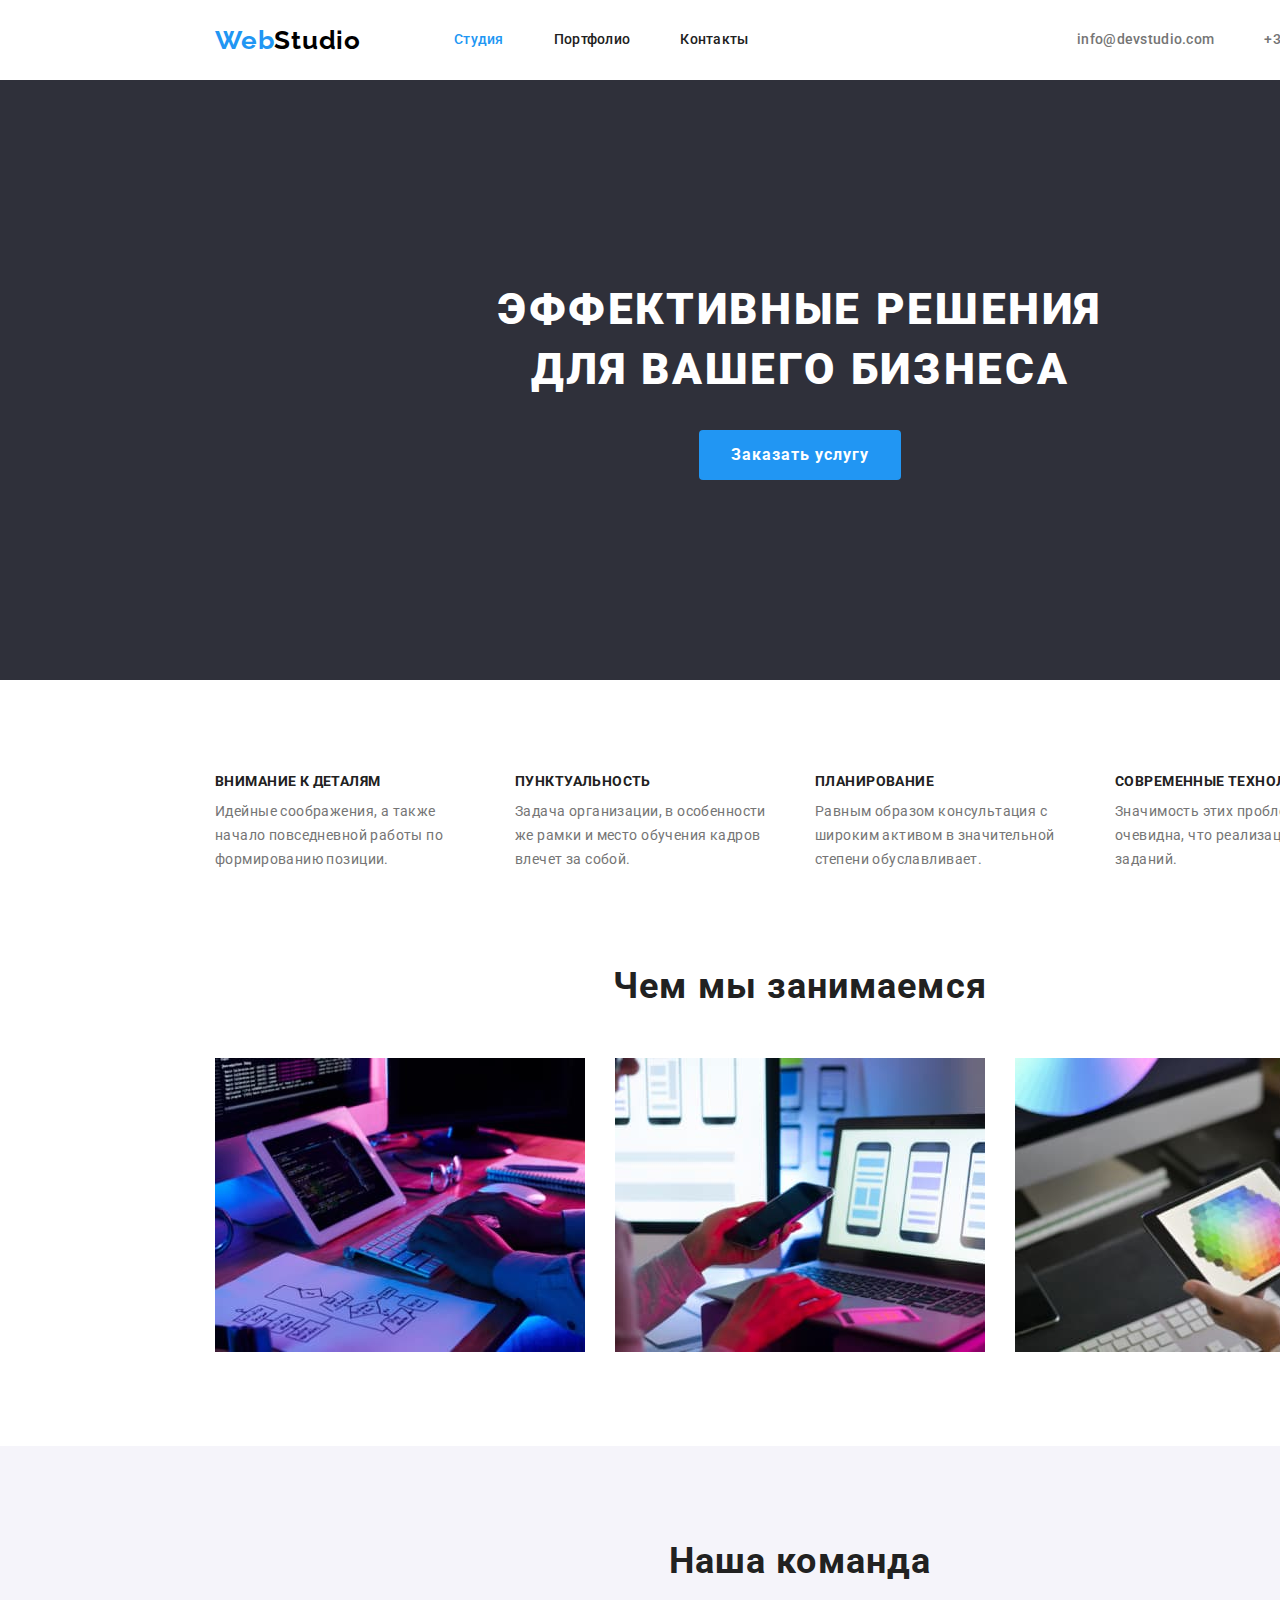
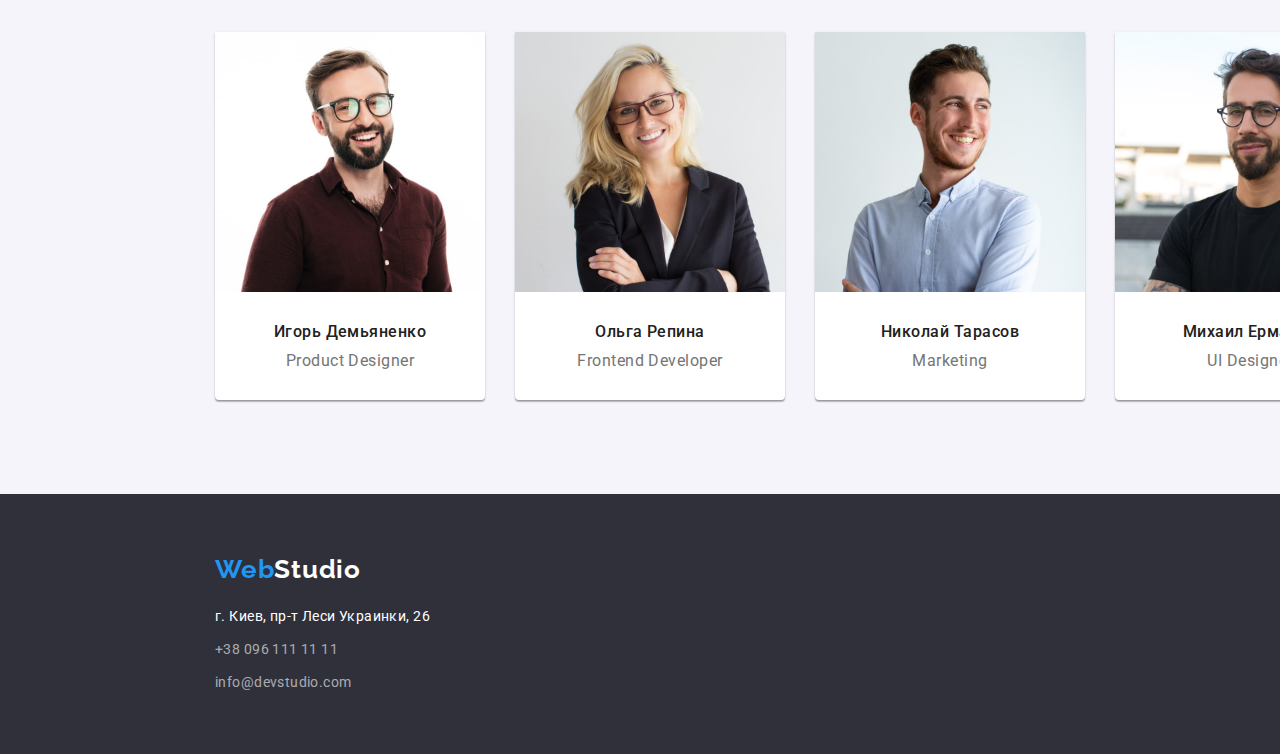
==== index.html @ 04541c27 "copy files from hw-2" ====
<!DOCTYPE html>
<html lang="ru">
  <head>
    <meta charset="UTF-8" />
    <meta http-equiv="X-UA-Compatible" content="IE=edge" />
    <meta name="viewport" content="width=device-width, initial-scale=1.0" />
    <title>Document</title>
    <link rel="preconnect" href="https://fonts.googleapis.com" />
    <link rel="preconnect" href="https://fonts.gstatic.com" crossorigin />
    <link
      href="https://fonts.googleapis.com/css2?family=Raleway:wght@700&family=Roboto:wght@400;500;700;900&display=swap"
      rel="stylesheet"
    />
    <link
      rel="stylesheet"
      href="https://cdnjs.cloudflare.com/ajax/libs/modern-normalize/1.1.0/modern-normalize.css"
    />
    <link rel="stylesheet" href="./css/styles.css" />
  </head>

  <body>
    <!-- header section -->
    <header class="header">
      <div class="header-container container">
        <nav class="navigation">
          <a class="logo link" lang="en" href="index.html">
            Web<span class="logo-header">Studio</span>
          </a>
          <ul class="nav-list list">
            <li class="nav-list-item">
              <a class="nav-list-link link accent current" href="./index.html"
                >Студия</a
              >
            </li>
            <li class="nav-list-item">
              <a class="nav-list-link link accent" href="./portfolio.html"
                >Портфолио</a
              >
            </li>
            <li class="nav-list-item">
              <a class="nav-list-link link accent" href="">Контакты</a>
            </li>
          </ul>
        </nav>
        <ul class="contacts list">
          <li class="contact-item">
            <a class="contact link accent" href="mailto:info@devstudio.com"
              >info@devstudio.com</a
            >
          </li>
          <li class="contact-item">
            <a class="contact link accent" href="tel:+380961111111"
              >+38 096 111 11 11</a
            >
          </li>
        </ul>
      </div>
    </header>
    <!-- main content section -->
    <main class="main-section">
      <!-- hero section -->
      <section class="hero">
        <div class="hero-container container">
          <h1 class="main-title">
            Эффективные решения<br />для вашего бизнеса
          </h1>
          <button class="button" type="button">Заказать услугу</button>
        </div>
      </section>
      <!--main features-->
      <section class="main-features">
        <div class="features-container container">
          <ul class="features-list list">
            <li class="main-features-item">
              <h3 class="main-features-title">Внимание к деталям</h3>
              <p class="text description">
                Идейные соображения, а также начало повседневной работы по
                формированию позиции.
              </p>
            </li>
            <li class="main-features-item">
              <h3 class="main-features-title">Пунктуальность</h3>
              <p class="text description">
                Задача организации, в особенности же рамки и место обучения
                кадров влечет за собой.
              </p>
            </li>
            <li class="main-features-item">
              <h3 class="main-features-title">Планирование</h3>
              <p class="text description">
                Равным образом консультация с широким активом в значительной
                степени обуславливает.
              </p>
            </li>
            <li class="main-features-item">
              <h3 class="main-features-title">Современные технологии</h3>
              <p class="text description">
                Значимость этих проблем настолько очевидна, что реализация
                плановых заданий.
              </p>
            </li>
          </ul>
        </div>
      </section>
      <!-- what_we_do section -->
      <section class="work-process">
        <div class="work-process-container container">
          <h2 class="sabtitle">Чем мы занимаемся</h2>
          <ul class="work-process-list list">
            <li class="work-process-item">
              <img
                class="work-process-img"
                src="./images/box-1.jpg"
                alt="процесс разработки"
                width="370"
                height="294"
              />
            </li>
            <li class="work-process-item">
              <img
                class="work-process-img"
                src="./images/box-2.jpg"
                alt="оформление мобильного преложения"
                width="370"
                height="294"
              />
            </li>
            <li class="work-process-item">
              <img
                class="work-process-img"
                src="./images/box-3.jpg"
                alt="палитра цветов на планшете"
                width="370"
                height="294"
              />
            </li>
          </ul>
        </div>
      </section>
      <!-- Our team section -->
      <section class="our-team">
        <div class="our-team-container container">
          <h2 class="our-team-title sabtitle">Наша команда</h2>
          <ul class="employees-list list">
            <li class="employee">
              <img
                class="employee-img"
                src="./images/img.jpg"
                alt="Игорь Демьяненко"
                width="270"
                height="260"
              />
              <div class="employeee-info-container">
                <h3 class="employee-name">Игорь Демьяненко</h3>
                <p class="position" lang="en">Product Designer</p>
              </div>
            </li>
            <li class="employee">
              <img
                class="employee-img"
                src="./images/img-1.jpg"
                alt="Ольга Репина"
                width="270"
                height="260"
              />
              <div class="employeee-info-container">
                <h3 class="employee-name">Ольга Репина</h3>
                <p class="position">Frontend Developer</p>
              </div>
            </li>
            <li class="employee">
              <img
                class="employee-img"
                src="./images/img-2.jpg"
                alt="Николай Тарасов"
                width="270"
                height="260"
              />
              <div class="employeee-info-container">
                <h3 class="employee-name">Николай Тарасов</h3>
                <p class="position">Marketing</p>
              </div>
            </li>
            <li class="employee">
              <img
                class="employee-img"
                src="./images/img-3.jpg"
                alt="Михаил Ермаков"
                width="270"
                height="260"
              />
              <div class="employeee-info-container">
                <h3 class="employee-name">Михаил Ермаков</h3>
                <p class="position">UI Designer</p>
              </div>
            </li>
          </ul>
        </div>
      </section>
    </main>
    <!-- footer section -->
    <footer class="footer">
      <div class="footer-container container">
        <a class="logo link" lang="en" href="index.html">
          Web<span class="logo-footer">Studio</span>
        </a>
        <address class="address">
          <p class="address-text description">
            г. Киев, пр-т Леси Украинки, 26
          </p>
          <ul class="contact-footer-list list">
            <li class="contact-footer-item">
              <a
                class="contact-footer-link link accent description"
                href="tel:+380961111111"
                >+38 096 111 11 11</a
              >
            </li>
            <li class="contact-footer-item">
              <a
                class="contact-footer-link link accent description"
                lang="en"
                href="mailto:info@devstudio.com"
                >info@devstudio.com</a
              >
            </li>
          </ul>
        </address>
      </div>
    </footer>
  </body>
</html>
---- css/styles.css ----
html {
  box-sizing: border-box;
  width: 1600px;
  margin: auto;
}

*,
*::before,
*::after {
  box-sizing: inherit;
}
:root {
  --primary-font-family: 'Roboto', sans-serif;
  --secondary-font-family: 'Raleway', sans-serif;
  --accent-color: #2196f3;
  --primary-title-color: #212121;
  --secondary-title-color: #ffffff;
  --text-color: #757575;
  --primary-logo-color: #000000;
  --secondary-logo-color: #ffffff;
  --primery-background-color: #ffffff;
  --secondary-background-color: #2f303a;
  --button-hover: #188ce8;
  --secondary-main-bg-color: #f5f4fa;
}

.list {
  list-style: none;
}
.link {
  text-decoration: none;
}

h1,
h2,
h3,
p,
ul {
  margin: 0;
  padding: 0;
}

body {
  font-family: var(--primary-font-family);
  color: var(--primary-title-color);
  margin: 0;
}

/* =====START COMPONENTS===== */

.container {
  width: 1200px;
  padding-right: 15px;
  padding-left: 15px;
  margin: auto;
}

.accent:hover,
.accent:focus {
  color: var(--accent-color);
}

/* .logo-web {
  color: var(--accent-color);
} */

.sabtitle {
  font-weight: 700;
  font-size: 36px;
  line-height: 1.17;
  text-align: center;
  letter-spacing: 0.03em;
  margin-bottom: 50px;
}

.description {
  font-size: 14px;
  line-height: 1.71;
  letter-spacing: 0.03em;
}

/* =====END COMPONENTS===== */

/* ======START HEADER====== */

.header-container {
  display: flex;
  align-items: center;
  /* justify-content: space-between; */
}

.header {
  background-color: var(--primery-background-color);
  font-weight: 500;
  font-size: 14px;
  line-height: 1.14;
  letter-spacing: 0.02em;
}

.navigation {
  display: flex;
  align-items: center;
}

.logo {
  font-family: var(--secondary-font-family);
  font-weight: 700;
  font-size: 26px;
  line-height: 1.19;
  letter-spacing: 0.03em;
  color: var(--accent-color);
}
.logo-header {
  color: var(--primary-logo-color);
  margin-right: 93px;
}

.nav-list {
  display: flex;
  margin-bottom: 0;
}

.nav-list-item {
  margin-right: 50px;
}

.nav-list-item:last-child {
  margin-right: 0;
}

.nav-list-link {
  color: var(--primary-title-color);
}

.nav-list-link.current {
  color: var(--accent-color);
}

.contacts {
  margin-left: auto;
  display: flex;
  margin-bottom: 0;
  padding-top: 32px;
  padding-bottom: 32px;
  padding-left: 0;
}

.contact-item {
  margin-right: 50px;
}

.contact-item:last-child {
  margin-right: 0;
}

.contact {
  color: var(--text-color);
}

/* ======END HEADER====== */

.main-section {
  background-color: var(--primery-background-color);
}

/* ======START HERO====== */

.hero {
  background-color: var(--secondary-background-color);
  text-align: center;
}

.hero-container {
  margin: auto;
  padding-top: 200px;
  padding-bottom: 200px;
}

.main-title {
  margin-bottom: 30px;
  color: var(--secondary-title-color);
  font-weight: 900;
  font-size: 44px;
  line-height: 1.36;
  letter-spacing: 0.06em;
  text-transform: uppercase;
}

.button {
  padding: 10px 32px;
  color: var(--secondary-title-color);
  background-color: var(--accent-color);
  border: none;
  border-radius: 4px;
  font-family: var(--primary-font-family);
  font-weight: 700;
  font-size: 16px;
  line-height: 1.88;
  letter-spacing: 0.06em;
  cursor: pointer;
}
.button:hover,
.button:focus {
  background-color: var(--button-hover);
}

/* ======END HERO====== */

/* ======START MAIN FEATURES====== */

.main-features-title {
  margin-bottom: 10px;
  font-weight: 700;
  font-size: 14px;
  line-height: 1.14;
  letter-spacing: 0.03em;
  text-transform: uppercase;
}
.text {
  color: var(--text-color);
  text-align: start;
  width: 270px;
}

/* ======END MAIN FEATURES====== */
.features-list {
  display: flex;
  padding-top: 94px;
  padding-bottom: 94px;
  padding-left: 0;
  margin-bottom: 0;
}

.main-features-item {
  margin-right: 30px;
}

.main-features-item:last-child {
  margin-right: 0;
}

/* ======START WORK PROCESS====== */

.work-process-container {
  padding-bottom: 94px;
}

.work-process-list {
  display: flex;
  text-align: center;
}

.work-process-item {
  margin-right: 30px;
}

.work-process-img {
  display: block;
}
/* ======END WORK PROCESS====== */

/* ======START OUR TEAM====== */

.our-team {
  background-color: var(--secondary-main-bg-color);
}

.our-team-container {
  padding-top: 94px;
  padding-bottom: 94px;
}

.our-team-title {
  margin-bottom: 50px;
}

.employees-list {
  display: flex;
  text-align: center;
  margin-bottom: 0px;
}

.employee {
  margin-right: 30px;
  background-color: var(--primery-background-color);
  border-radius: 0px 0px 4px 4px;
  box-shadow: 0px 1px 3px rgba(0, 0, 0, 0.12), 0px 1px 1px rgba(0, 0, 0, 0.14),
    0px 2px 1px rgba(0, 0, 0, 0.2);
}

.employee:last-child {
  margin-right: 0;
}

.employee-img {
  display: block;
}

.employee .employeee-info-container {
  padding: 30px;
}

.employee-name,
.position {
  font-size: 16px;
  line-height: 1.19;
  letter-spacing: 0.03em;
}

.employee-name {
  font-weight: 500;
  margin-bottom: 10px;
}

.position {
  color: var(--text-color);
  margin-bottom: 0px;
  font-weight: 400;
}
/* ======END OUR TEAM====== */

/* ======START FOOTER====== */

.footer {
  background-color: var(--secondary-background-color);
  color: var(--secondary-title-color);
}

.footer-container {
  padding-top: 60px;
  padding-bottom: 60px;
}

.logo-footer {
  color: var(--secondary-logo-color);
}

.footer .logo {
  display: inline-block;
  margin-bottom: 20px;
}

.address {
  font-style: normal;
}

.address-text {
  margin-bottom: 9px;
}

.contact-footer-item {
  margin-bottom: 9px;
}

.contact-footer-item:last-child {
  margin-bottom: 0;
}

.contact-footer-link {
  color: rgba(255, 255, 255, 0.6);
}

/* ======END FOOTER====== */

/* PORTFOLIO */

.filter-button {
  font-family: var(--primary-font-family);
  background-color: #f5f4fa;
  border: none;
  cursor: pointer;
  font-style: normal;
  font-weight: 500;
  font-size: 16px;
  line-height: 1.63;
  text-align: center;
  letter-spacing: 0.03em;
  border-radius: 4px;
}

.filter-button:hover,
.filter-button:focus {
  background-color: var(--accent-color);
  color: var(--secondary-title-color);
}

.portfolio-name {
  font-weight: 700;
  font-size: 18px;
  line-height: 2;
  letter-spacing: 0.06em;
}
.portfolio-type {
  font-weight: 400;
  font-size: 16px;
  line-height: 1.88;
  letter-spacing: 0.03em;
  color: var(--text-color);
}
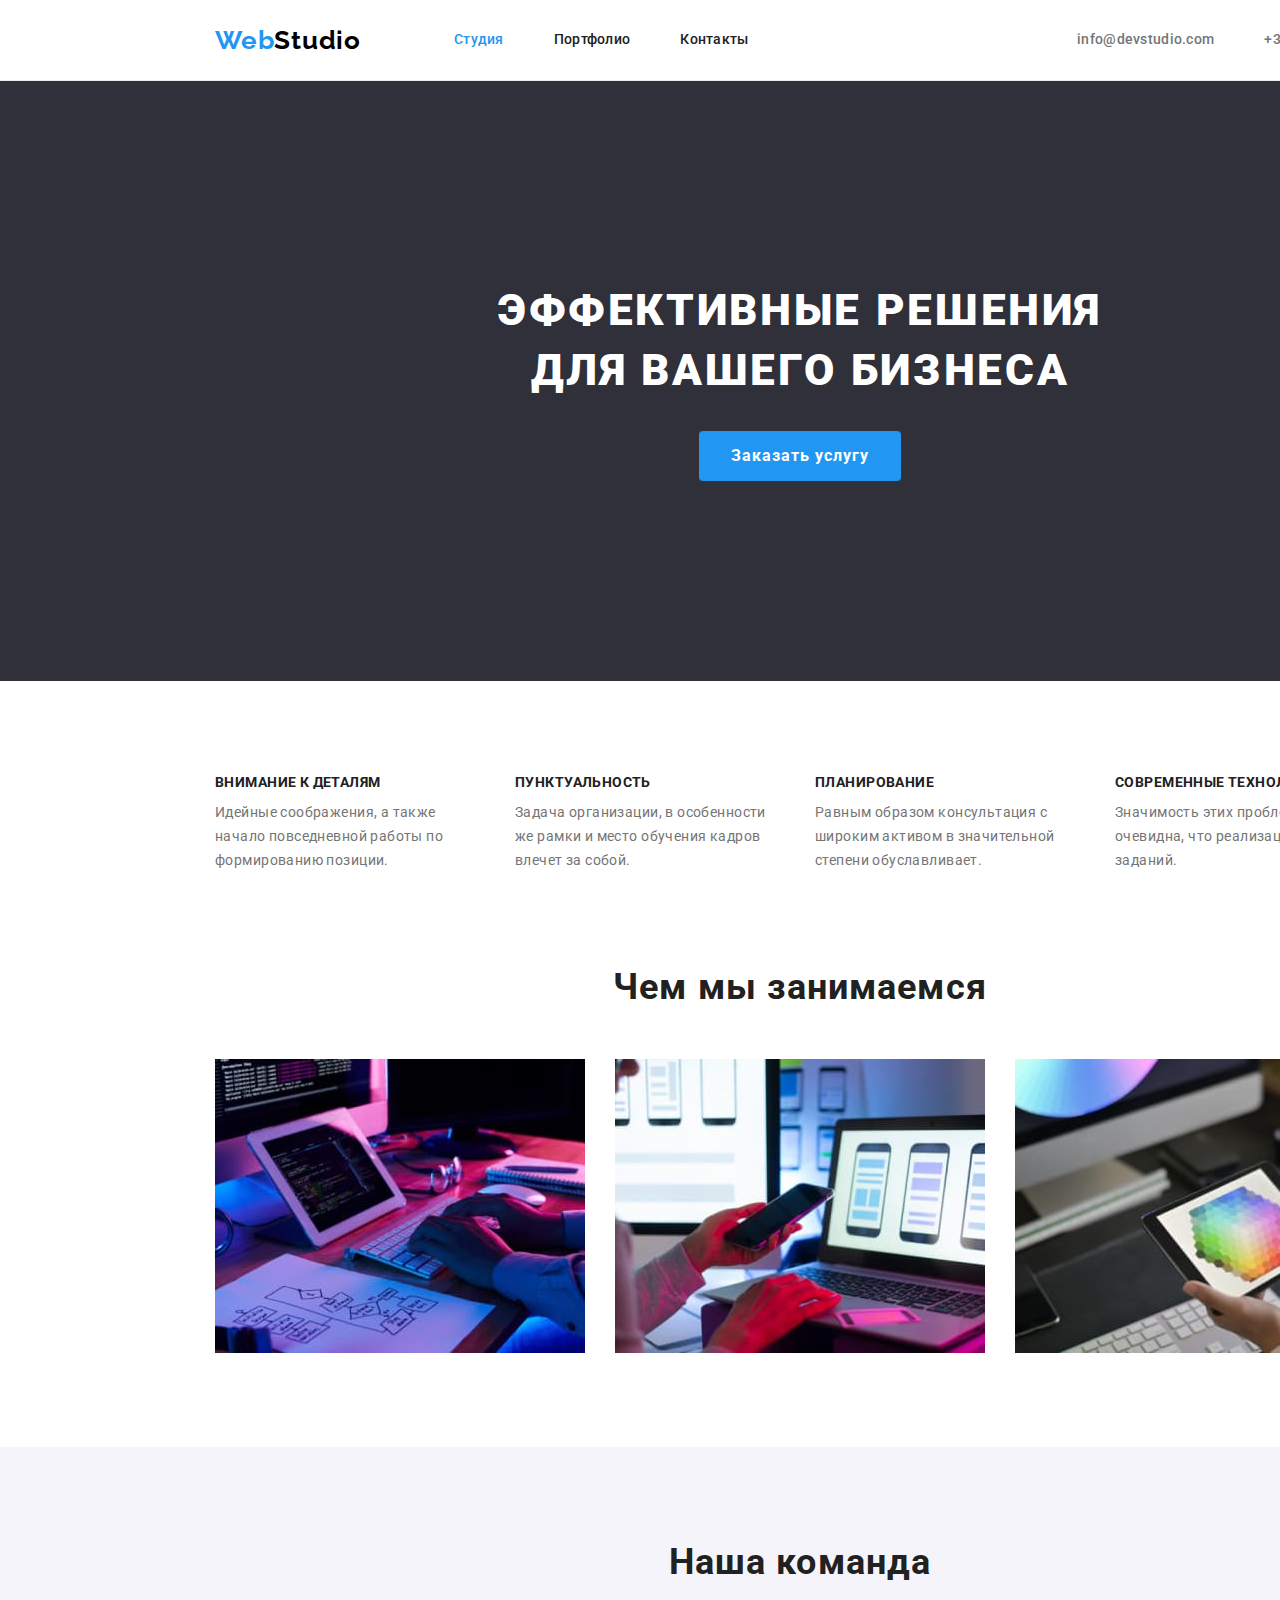
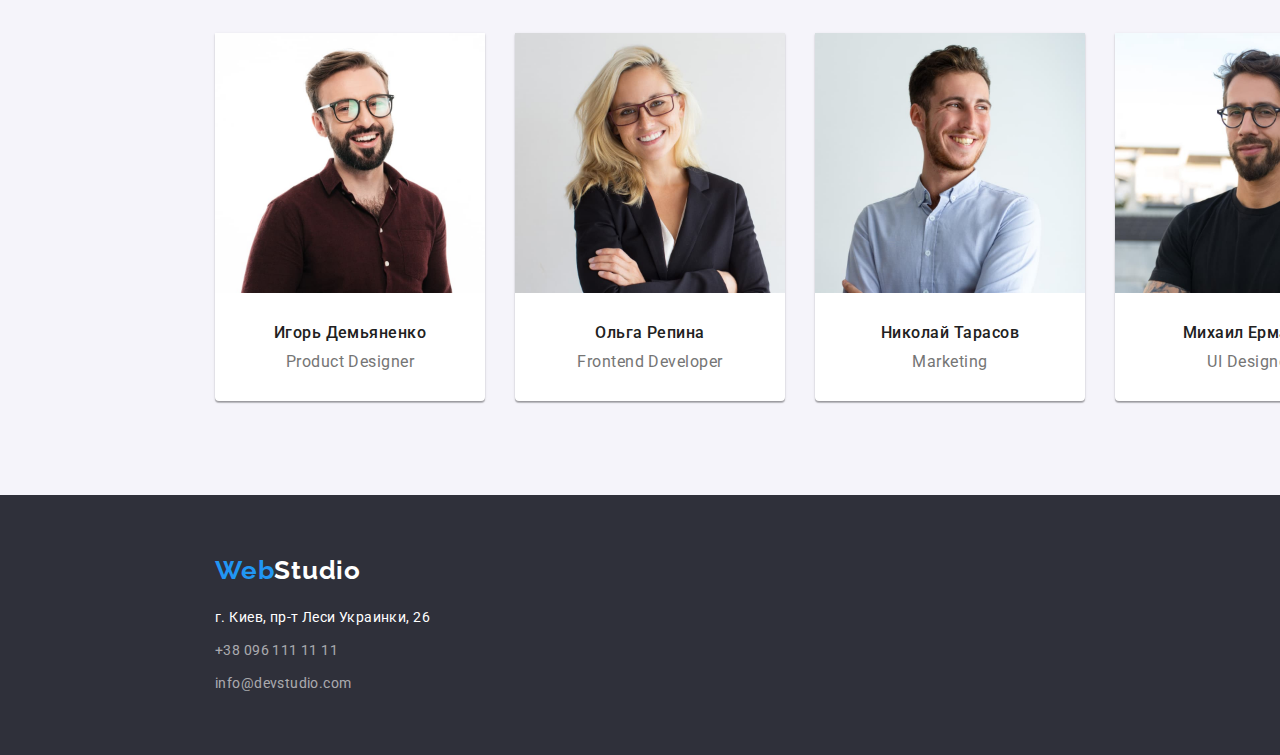
==== commit 09a88fb6: "added styles in portfolio" ====
--- a/index.html
+++ b/index.html
@@ -44,12 +44,12 @@
         </nav>
         <ul class="contacts list">
           <li class="contact-item">
-            <a class="contact link accent" href="mailto:info@devstudio.com"
+            <a class="contact-link link accent" href="mailto:info@devstudio.com"
               >info@devstudio.com</a
             >
           </li>
           <li class="contact-item">
-            <a class="contact link accent" href="tel:+380961111111"
+            <a class="contact-link link accent" href="tel:+380961111111"
               >+38 096 111 11 11</a
             >
           </li>
@@ -69,7 +69,8 @@
       </section>
       <!--main features-->
       <section class="main-features">
-        <div class="features-container container">
+        <div class="features-container container section">
+          <h2 class="features-title visually-hidden">наши преимущества</h2>
           <ul class="features-list list">
             <li class="main-features-item">
               <h3 class="main-features-title">Внимание к деталям</h3>
@@ -104,7 +105,7 @@
       </section>
       <!-- what_we_do section -->
       <section class="work-process">
-        <div class="work-process-container container">
+        <div class="work-process-container container section">
           <h2 class="sabtitle">Чем мы занимаемся</h2>
           <ul class="work-process-list list">
             <li class="work-process-item">
@@ -139,7 +140,7 @@
       </section>
       <!-- Our team section -->
       <section class="our-team">
-        <div class="our-team-container container">
+        <div class="our-team-container container section">
           <h2 class="our-team-title sabtitle">Наша команда</h2>
           <ul class="employees-list list">
             <li class="employee">
--- a/css/styles.css
+++ b/css/styles.css
@@ -10,8 +10,8 @@
   box-sizing: inherit;
 }
 :root {
-  --primary-font-family: 'Roboto', sans-serif;
-  --secondary-font-family: 'Raleway', sans-serif;
+  --primary-font-family: "Roboto", sans-serif;
+  --secondary-font-family: "Raleway", sans-serif;
   --accent-color: #2196f3;
   --primary-title-color: #212121;
   --secondary-title-color: #ffffff;
@@ -37,22 +37,42 @@
 p,
 ul {
   margin: 0;
+  padding-left: 0;
+}
+
+body {
+  margin: 0;
+
+  color: var(--primary-title-color);
+
+  font-family: var(--primary-font-family);
+}
+
+/* =====START COMPONENTS===== */
+
+.visually-hidden {
+  position: absolute;
+  width: 1px;
+  height: 1px;
+  margin: -1px;
+  border: 0;
   padding: 0;
-}
-
-body {
-  font-family: var(--primary-font-family);
-  color: var(--primary-title-color);
-  margin: 0;
-}
-
-/* =====START COMPONENTS===== */
+  white-space: nowrap;
+  clip-path: inset(100%);
+  clip: rect(0 0 0 0);
+  overflow: hidden;
+}
 
 .container {
   width: 1200px;
+  margin: auto;
   padding-right: 15px;
   padding-left: 15px;
-  margin: auto;
+}
+
+.section {
+  padding-top: 94px;
+  padding-bottom: 94px;
 }
 
 .accent:hover,
@@ -65,12 +85,13 @@
 } */
 
 .sabtitle {
+  margin-bottom: 50px;
+
   font-weight: 700;
   font-size: 36px;
   line-height: 1.17;
   text-align: center;
   letter-spacing: 0.03em;
-  margin-bottom: 50px;
 }
 
 .description {
@@ -86,11 +107,15 @@
 .header-container {
   display: flex;
   align-items: center;
-  /* justify-content: space-between; */
+  padding-top: 25px;
+  padding-bottom: 24px;
 }
 
 .header {
+  border-bottom: 1px solid #ececec;
+
   background-color: var(--primery-background-color);
+
   font-weight: 500;
   font-size: 14px;
   line-height: 1.14;
@@ -103,29 +128,26 @@
 }
 
 .logo {
+  color: var(--accent-color);
+
   font-family: var(--secondary-font-family);
   font-weight: 700;
   font-size: 26px;
   line-height: 1.19;
   letter-spacing: 0.03em;
-  color: var(--accent-color);
 }
 .logo-header {
+  margin-right: 93px;
+
   color: var(--primary-logo-color);
-  margin-right: 93px;
 }
 
 .nav-list {
   display: flex;
-  margin-bottom: 0;
-}
-
-.nav-list-item {
+}
+
+.nav-list-item:not(:last-child) {
   margin-right: 50px;
-}
-
-.nav-list-item:last-child {
-  margin-right: 0;
 }
 
 .nav-list-link {
@@ -137,23 +159,15 @@
 }
 
 .contacts {
+  display: flex;
   margin-left: auto;
-  display: flex;
-  margin-bottom: 0;
-  padding-top: 32px;
-  padding-bottom: 32px;
-  padding-left: 0;
-}
-
-.contact-item {
+}
+
+.contact-item:not(:last-child) {
   margin-right: 50px;
 }
 
-.contact-item:last-child {
-  margin-right: 0;
-}
-
-.contact {
+.contact-link {
   color: var(--text-color);
 }
 
@@ -167,18 +181,19 @@
 
 .hero {
   background-color: var(--secondary-background-color);
+}
+
+.hero-container {
   text-align: center;
-}
-
-.hero-container {
-  margin: auto;
   padding-top: 200px;
   padding-bottom: 200px;
 }
 
 .main-title {
   margin-bottom: 30px;
+
   color: var(--secondary-title-color);
+
   font-weight: 900;
   font-size: 44px;
   line-height: 1.36;
@@ -188,17 +203,22 @@
 
 .button {
   padding: 10px 32px;
+
+  border: none;
+  border-radius: 4px;
+
+  cursor: pointer;
+
   color: var(--secondary-title-color);
   background-color: var(--accent-color);
-  border: none;
-  border-radius: 4px;
+
   font-family: var(--primary-font-family);
   font-weight: 700;
   font-size: 16px;
   line-height: 1.88;
   letter-spacing: 0.06em;
-  cursor: pointer;
-}
+}
+
 .button:hover,
 .button:focus {
   background-color: var(--button-hover);
@@ -208,55 +228,47 @@
 
 /* ======START MAIN FEATURES====== */
 
+.features-list {
+  display: flex;
+  justify-content: space-between;
+}
+
+.main-features-item {
+  width: calc((100% - 90px) / 4);
+  text-align: start;
+}
+
 .main-features-title {
   margin-bottom: 10px;
+
   font-weight: 700;
   font-size: 14px;
   line-height: 1.14;
   letter-spacing: 0.03em;
   text-transform: uppercase;
 }
+
 .text {
   color: var(--text-color);
-  text-align: start;
-  width: 270px;
 }
 
 /* ======END MAIN FEATURES====== */
-.features-list {
-  display: flex;
-  padding-top: 94px;
-  padding-bottom: 94px;
-  padding-left: 0;
-  margin-bottom: 0;
-}
-
-.main-features-item {
-  margin-right: 30px;
-}
-
-.main-features-item:last-child {
-  margin-right: 0;
-}
 
 /* ======START WORK PROCESS====== */
 
 .work-process-container {
-  padding-bottom: 94px;
+  padding-top: 0px;
 }
 
 .work-process-list {
   display: flex;
-  text-align: center;
-}
-
-.work-process-item {
-  margin-right: 30px;
+  justify-content: space-between;
 }
 
 .work-process-img {
   display: block;
 }
+
 /* ======END WORK PROCESS====== */
 
 /* ======START OUR TEAM====== */
@@ -265,39 +277,30 @@
   background-color: var(--secondary-main-bg-color);
 }
 
-.our-team-container {
-  padding-top: 94px;
-  padding-bottom: 94px;
-}
-
 .our-team-title {
   margin-bottom: 50px;
 }
 
 .employees-list {
   display: flex;
-  text-align: center;
-  margin-bottom: 0px;
+  justify-content: space-between;
 }
 
 .employee {
-  margin-right: 30px;
   background-color: var(--primery-background-color);
   border-radius: 0px 0px 4px 4px;
   box-shadow: 0px 1px 3px rgba(0, 0, 0, 0.12), 0px 1px 1px rgba(0, 0, 0, 0.14),
     0px 2px 1px rgba(0, 0, 0, 0.2);
 }
 
-.employee:last-child {
-  margin-right: 0;
-}
-
 .employee-img {
   display: block;
 }
 
-.employee .employeee-info-container {
-  padding: 30px;
+.employeee-info-container {
+  text-align: center;
+  padding-top: 30px;
+  padding-bottom: 30px;
 }
 
 .employee-name,
@@ -364,9 +367,30 @@
 
 /* PORTFOLIO */
 
+.portfolio-container {
+  padding-top: 94px;
+  padding-bottom: 94px;
+}
+
+.filter-list {
+  display: flex;
+  justify-content: center;
+  margin-bottom: 50px;
+}
+
+.filter-item:not(:last-child) {
+  margin-right: 8px;
+}
+
 .filter-button {
+  padding-top: 6px;
+  padding-right: 22px;
+  padding-bottom: 6px;
+  padding-left: 22px;
+
+  background-color: #f5f4fa;
+
   font-family: var(--primary-font-family);
-  background-color: #f5f4fa;
   border: none;
   cursor: pointer;
   font-style: normal;
@@ -384,6 +408,31 @@
   color: var(--secondary-title-color);
 }
 
+.portfolio-list {
+  display: flex;
+  flex-wrap: wrap;
+}
+
+.portfolio-item:not(:nth-child(3n + 3)) {
+  margin-right: 30px;
+}
+
+.portfolio-item:not(:nth-last-child(-n + 3)) {
+  margin-bottom: 30px;
+}
+
+.portfolio-img {
+  display: block;
+}
+
+.portfolio-info {
+  padding: 20px 24px;
+  border: 1px solid #eeeeee;
+  border-top: 0;
+
+  background-color: var(--primery-background-color);
+}
+
 .portfolio-name {
   font-weight: 700;
   font-size: 18px;
@@ -391,9 +440,10 @@
   letter-spacing: 0.06em;
 }
 .portfolio-type {
+  color: var(--text-color);
+
   font-weight: 400;
   font-size: 16px;
   line-height: 1.88;
   letter-spacing: 0.03em;
-  color: var(--text-color);
-}
+}
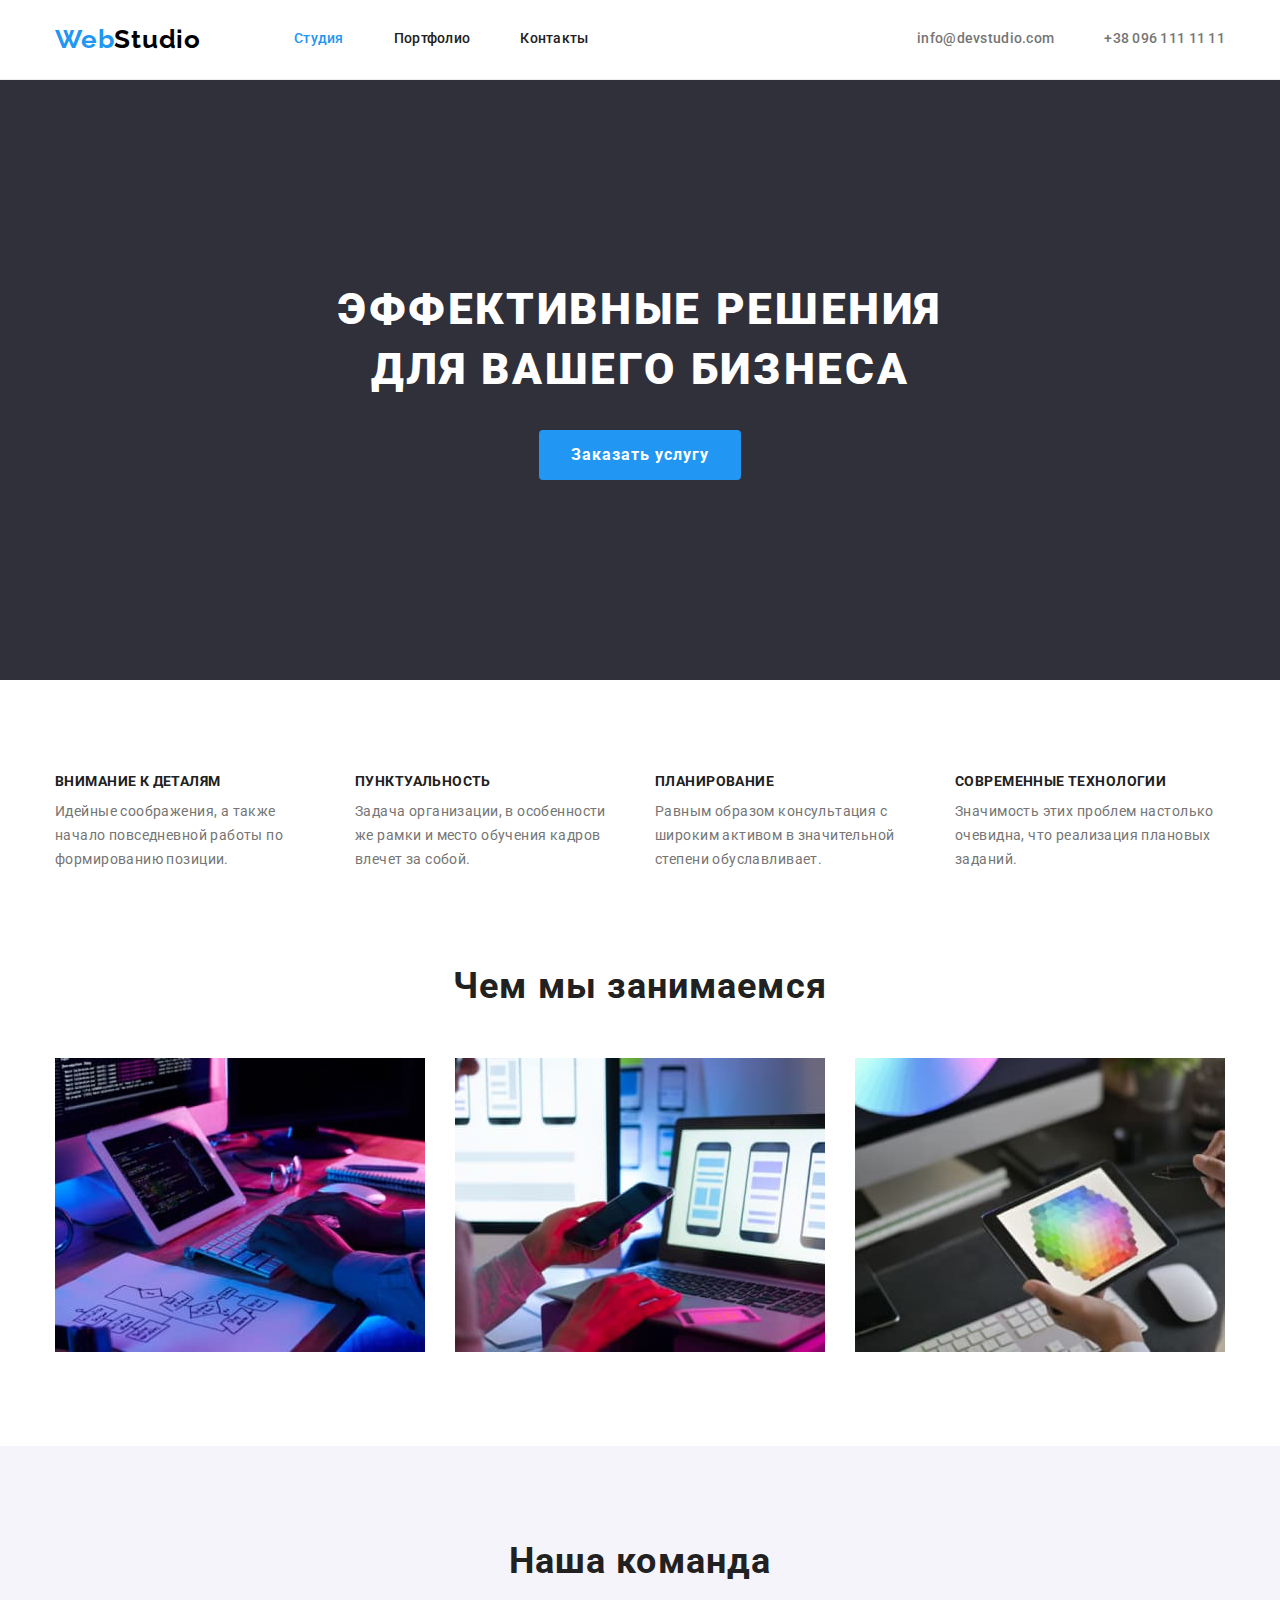
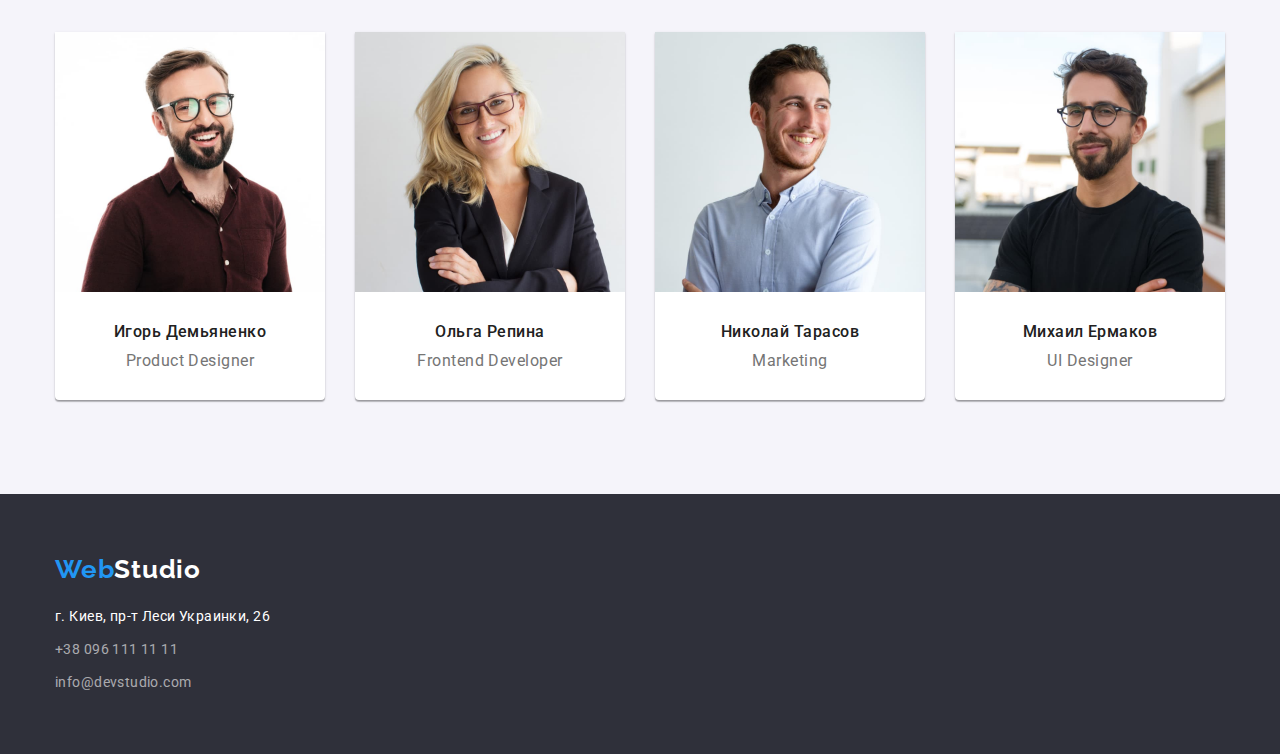
==== commit 71b46d0a: "improved styles" ====
--- a/index.html
+++ b/index.html
@@ -68,8 +68,8 @@
         </div>
       </section>
       <!--main features-->
-      <section class="main-features">
-        <div class="features-container container section">
+      <section class="main-features section">
+        <div class="features-container container">
           <h2 class="features-title visually-hidden">наши преимущества</h2>
           <ul class="features-list list">
             <li class="main-features-item">
@@ -104,8 +104,8 @@
         </div>
       </section>
       <!-- what_we_do section -->
-      <section class="work-process">
-        <div class="work-process-container container section">
+      <section class="work-process section">
+        <div class="work-process-container container">
           <h2 class="sabtitle">Чем мы занимаемся</h2>
           <ul class="work-process-list list">
             <li class="work-process-item">
@@ -139,8 +139,8 @@
         </div>
       </section>
       <!-- Our team section -->
-      <section class="our-team">
-        <div class="our-team-container container section">
+      <section class="our-team section">
+        <div class="our-team-container container">
           <h2 class="our-team-title sabtitle">Наша команда</h2>
           <ul class="employees-list list">
             <li class="employee">
--- a/css/styles.css
+++ b/css/styles.css
@@ -1,14 +1,3 @@
-html {
-  box-sizing: border-box;
-  width: 1600px;
-  margin: auto;
-}
-
-*,
-*::before,
-*::after {
-  box-sizing: inherit;
-}
 :root {
   --primary-font-family: "Roboto", sans-serif;
   --secondary-font-family: "Raleway", sans-serif;
@@ -34,9 +23,18 @@
 h1,
 h2,
 h3,
-p,
-ul {
-  margin: 0;
+h4,
+h5,
+h6,
+p {
+  margin-top: 0;
+  margin-bottom: 0;
+}
+
+ul,
+ol {
+  margin-top: 0;
+  margin-bottom: 0;
   padding-left: 0;
 }
 
@@ -65,7 +63,7 @@
 
 .container {
   width: 1200px;
-  margin: auto;
+  margin: 0 auto;
   padding-right: 15px;
   padding-left: 15px;
 }
@@ -79,10 +77,6 @@
 .accent:focus {
   color: var(--accent-color);
 }
-
-/* .logo-web {
-  color: var(--accent-color);
-} */
 
 .sabtitle {
   margin-bottom: 50px;
@@ -104,11 +98,14 @@
 
 /* ======START HEADER====== */
 
+.header {
+  padding-top: 24px;
+  padding-bottom: 24px;
+}
+
 .header-container {
   display: flex;
   align-items: center;
-  padding-top: 25px;
-  padding-bottom: 24px;
 }
 
 .header {
@@ -181,9 +178,6 @@
 
 .hero {
   background-color: var(--secondary-background-color);
-}
-
-.hero-container {
   text-align: center;
   padding-top: 200px;
   padding-bottom: 200px;
@@ -234,8 +228,7 @@
 }
 
 .main-features-item {
-  width: calc((100% - 90px) / 4);
-  text-align: start;
+  flex-basis: calc((100% - 90px) / 4);
 }
 
 .main-features-title {
@@ -256,8 +249,8 @@
 
 /* ======START WORK PROCESS====== */
 
-.work-process-container {
-  padding-top: 0px;
+.work-process {
+  padding-top: 0;
 }
 
 .work-process-list {
@@ -283,10 +276,17 @@
 
 .employees-list {
   display: flex;
-  justify-content: space-between;
+  flex-wrap: wrap;
+  margin-left: -30px;
+  margin-top: -30px;
 }
 
 .employee {
+  flex-basis: calc(100% / 4 - 30px);
+  margin-left: 30px;
+  margin-top: 30px;
+
+  text-align: center;
   background-color: var(--primery-background-color);
   border-radius: 0px 0px 4px 4px;
   box-shadow: 0px 1px 3px rgba(0, 0, 0, 0.12), 0px 1px 1px rgba(0, 0, 0, 0.14),
@@ -298,9 +298,7 @@
 }
 
 .employeee-info-container {
-  text-align: center;
-  padding-top: 30px;
-  padding-bottom: 30px;
+  padding: 30px 32px;
 }
 
 .employee-name,
@@ -317,7 +315,6 @@
 
 .position {
   color: var(--text-color);
-  margin-bottom: 0px;
   font-weight: 400;
 }
 /* ======END OUR TEAM====== */
@@ -325,13 +322,11 @@
 /* ======START FOOTER====== */
 
 .footer {
+  padding-top: 60px;
+  padding-bottom: 60px;
+
   background-color: var(--secondary-background-color);
   color: var(--secondary-title-color);
-}
-
-.footer-container {
-  padding-top: 60px;
-  padding-bottom: 60px;
 }
 
 .logo-footer {
@@ -351,12 +346,8 @@
   margin-bottom: 9px;
 }
 
-.contact-footer-item {
+.contact-footer-item:not(:last-child) {
   margin-bottom: 9px;
-}
-
-.contact-footer-item:last-child {
-  margin-bottom: 0;
 }
 
 .contact-footer-link {
@@ -366,11 +357,6 @@
 /* ======END FOOTER====== */
 
 /* PORTFOLIO */
-
-.portfolio-container {
-  padding-top: 94px;
-  padding-bottom: 94px;
-}
 
 .filter-list {
   display: flex;
@@ -411,14 +397,14 @@
 .portfolio-list {
   display: flex;
   flex-wrap: wrap;
-}
-
-.portfolio-item:not(:nth-child(3n + 3)) {
-  margin-right: 30px;
-}
-
-.portfolio-item:not(:nth-last-child(-n + 3)) {
-  margin-bottom: 30px;
+  margin-left: -30px;
+  margin-top: -30px;
+}
+
+.portfolio-item {
+  flex-basis: calc(100% / 3 - 30px);
+  margin-left: 30px;
+  margin-top: 30px;
 }
 
 .portfolio-img {
